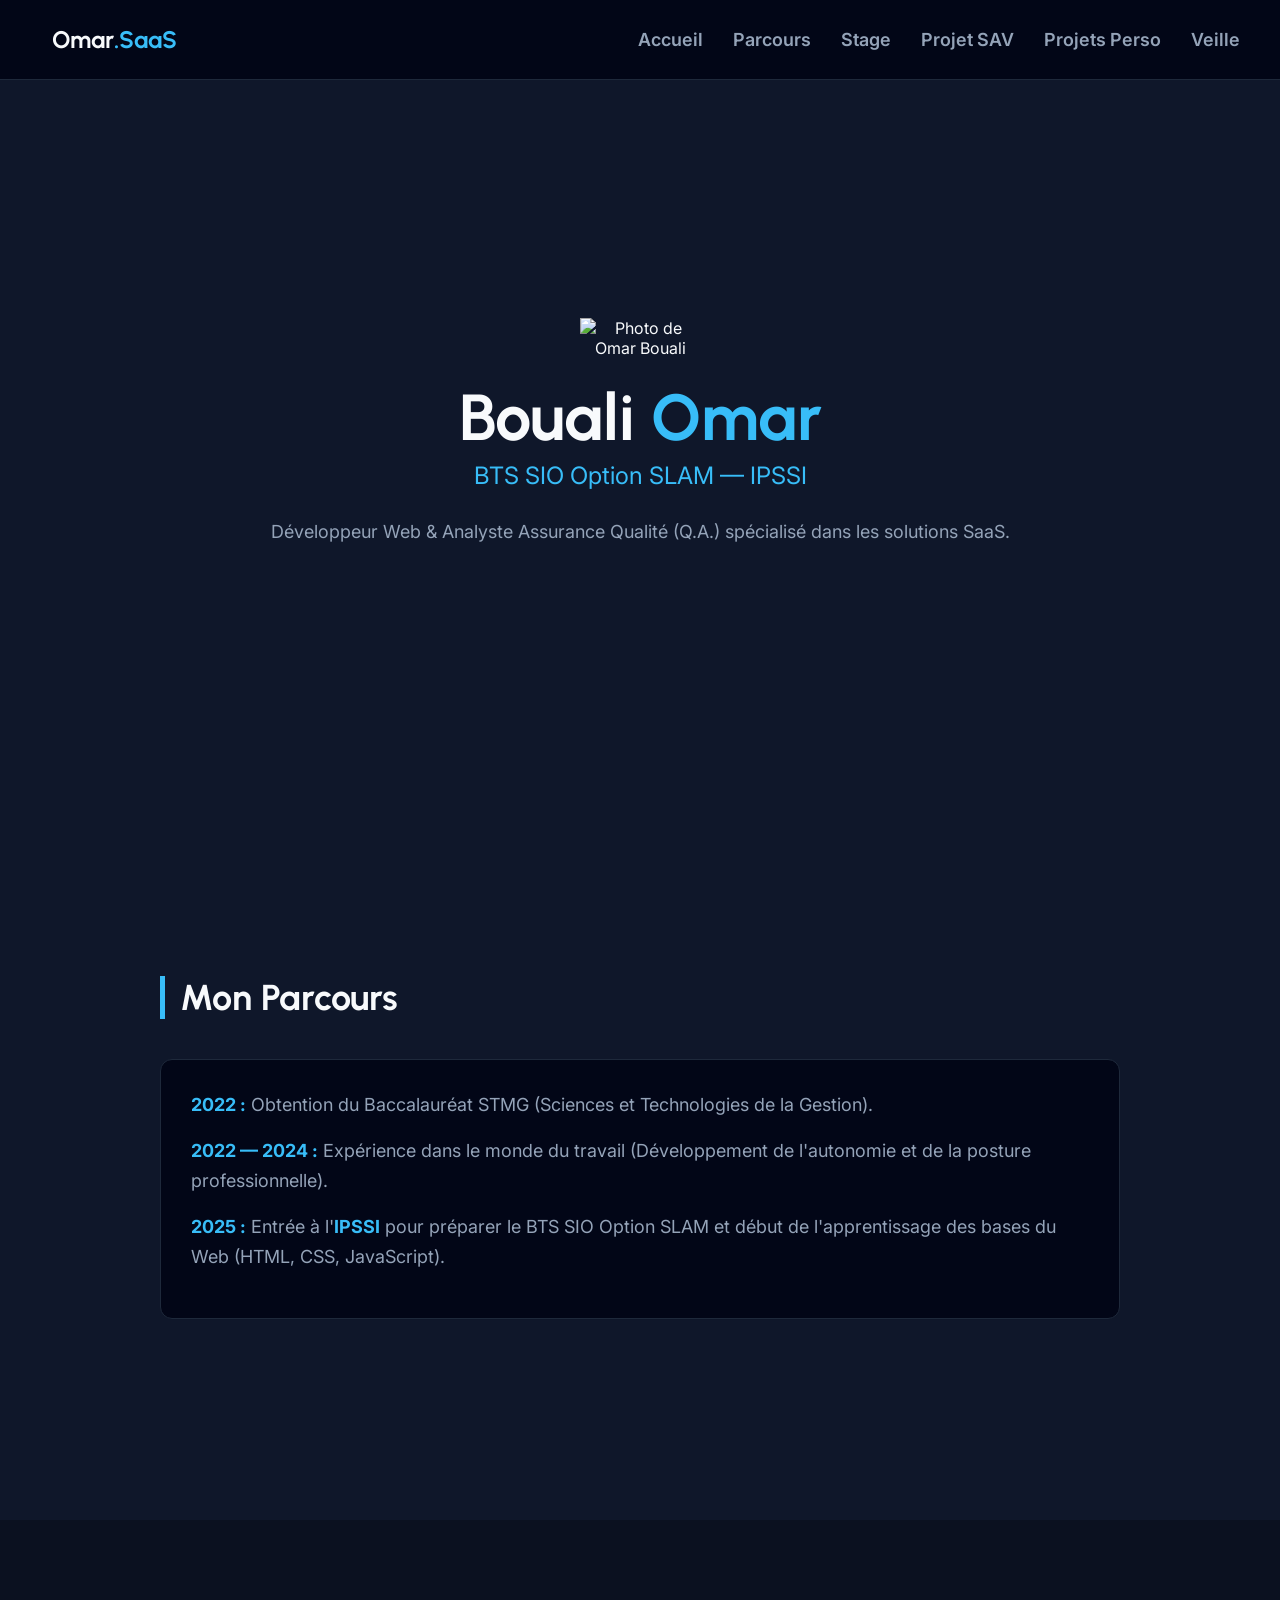
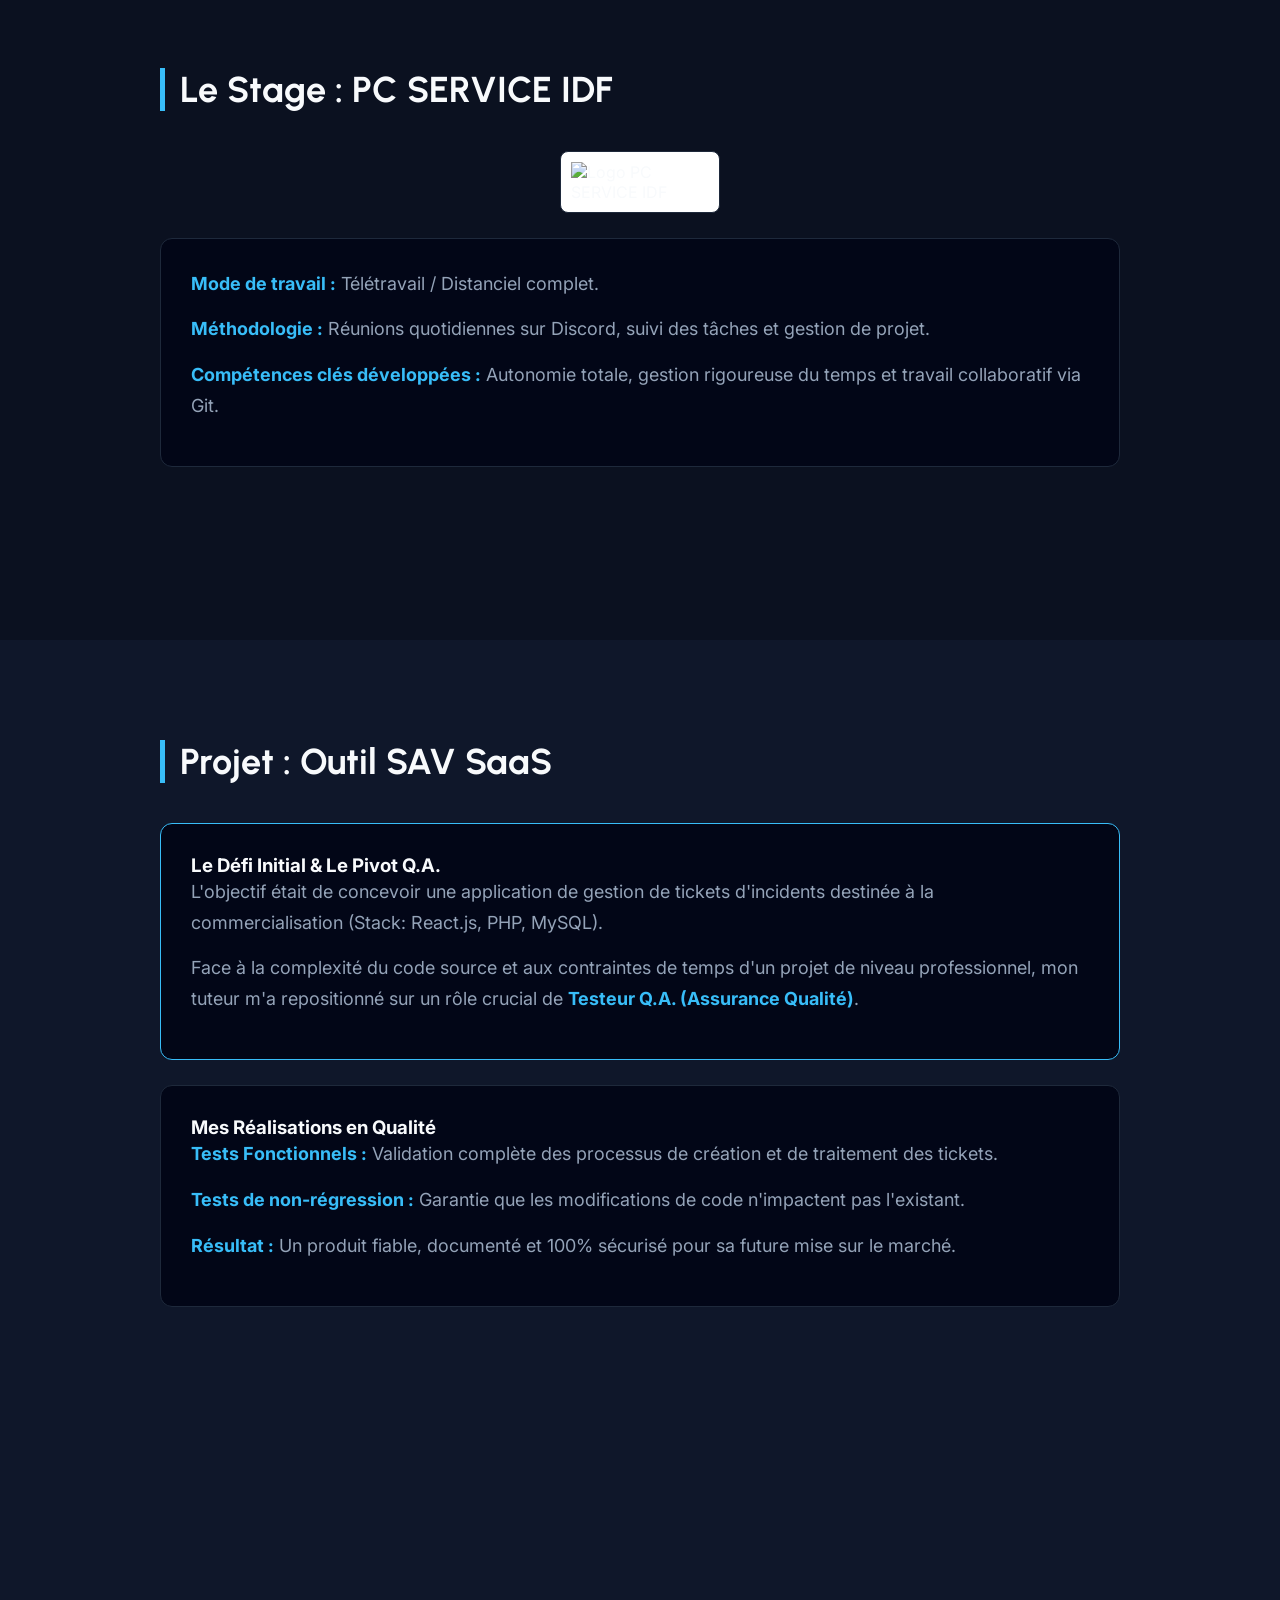
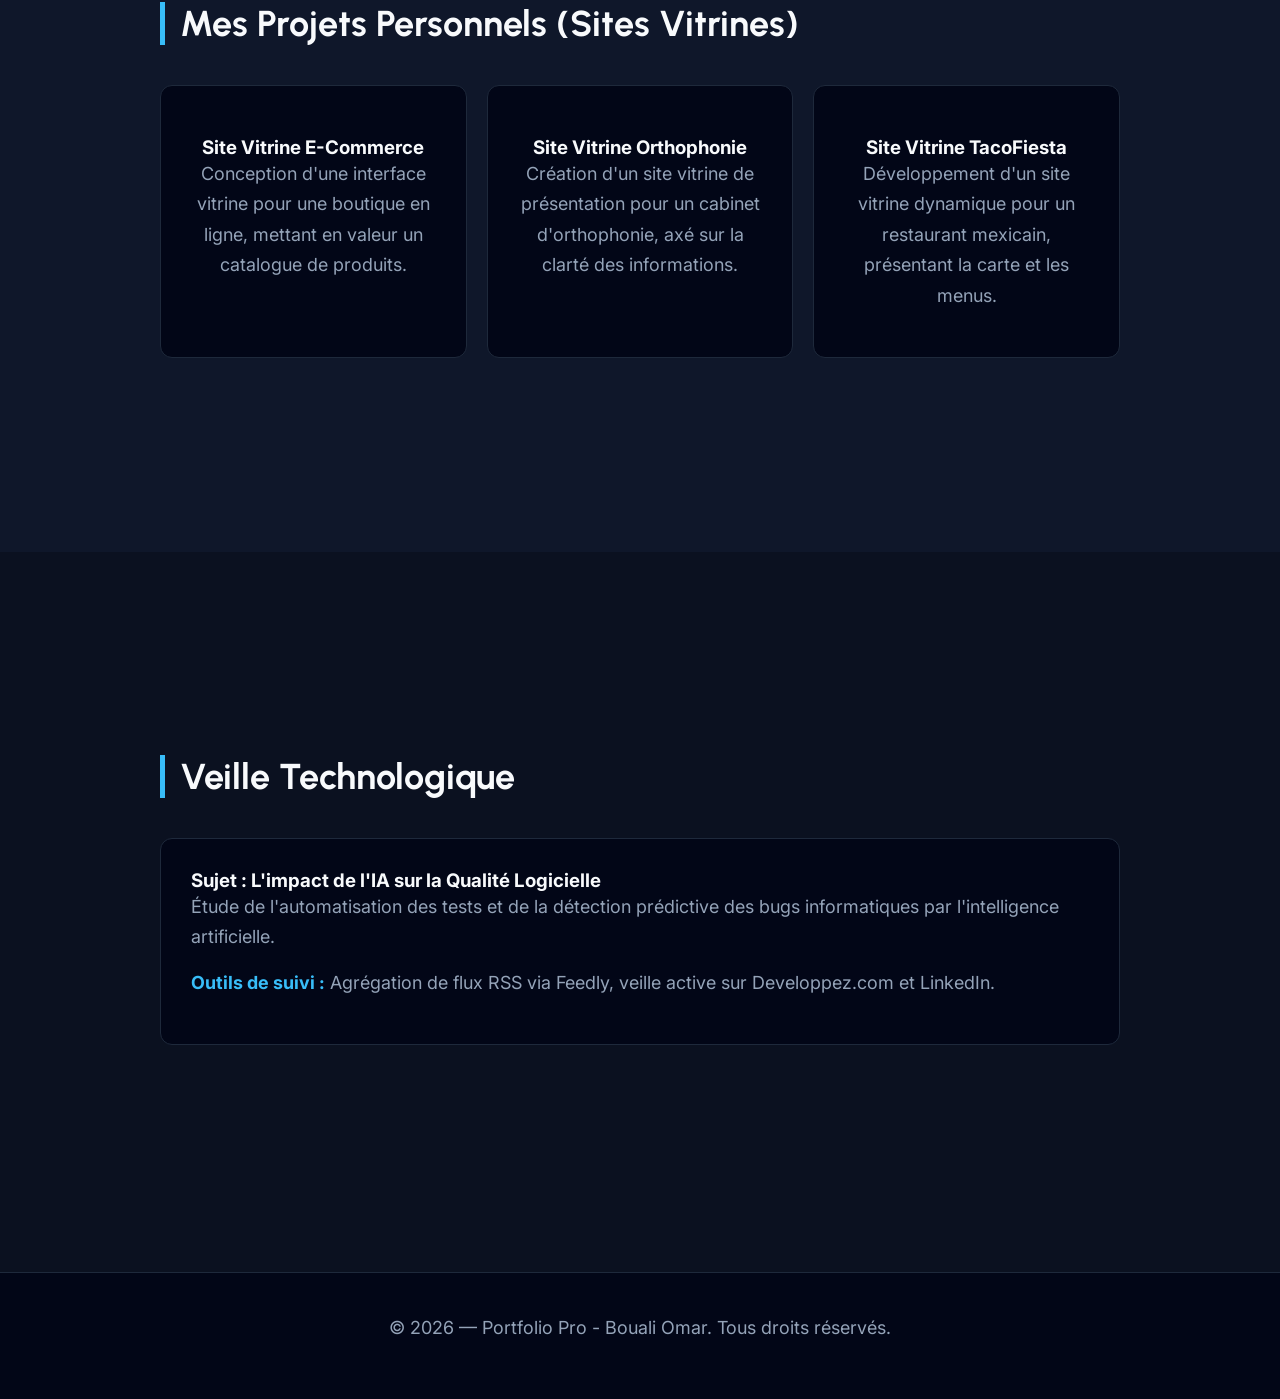
==== index.html @ 0c3270a7 "Rename poindex.html to index.html" ====
<!DOCTYPE html>
<html lang="fr">
<head>
    <meta charset="UTF-8">
    <meta name="viewport" content="width=device-width, initial-scale=1.0">
    <title>Portfolio - Omar Bouali</title>
    <link href="https://fonts.googleapis.com/css2?family=Urbanist:wght@400;700&family=Inter:wght@400;600&display=swap" rel="stylesheet">
    <link rel="stylesheet" href="postyle.css">
</head>
<body>

    <header class="navbar">
        <div class="logo">
            <img src="images_portfolio/logo.png" alt="" class="nav-logo-mini"> Omar<span>.SaaS</span>
        </div>
        
        <nav class="nav-menu" id="navMenu">
            <a href="#accueil" class="nav-link">Accueil</a>
            <a href="#parcours" class="nav-link">Parcours</a>
            <a href="#stage" class="nav-link">Stage</a>
            <a href="#projet" class="nav-link">Projet SAV</a>
            <a href="#projets" class="nav-link">Projets Perso</a>
            <a href="#veille" class="nav-link">Veille</a>
        </nav>

        <button class="burger-btn" id="burgerBtn">
            <span></span>
            <span></span>
            <span></span>
        </button>
    </header>

    <section id="accueil" class="section hero">
        <div class="container">
            <img src="images_portfolio/bg.png" alt="Photo de Omar Bouali" class="hero-avatar-mini">
            <h1>Bouali <span>Omar</span></h1>
            <p class="subtitle">BTS SIO Option SLAM — IPSSI</p>
            <p>Développeur Web & Analyste Assurance Qualité (Q.A.) spécialisé dans les solutions SaaS.</p>
        </div>
    </section>

    <section id="parcours" class="section">
        <div class="container">
            <h2>Mon Parcours</h2>
            <div class="card">
                <p><strong>2022 :</strong> Obtention du Baccalauréat STMG (Sciences et Technologies de la Gestion).</p>
                <p><strong>2022 — 2024 :</strong> Expérience dans le monde du travail (Développement de l'autonomie et de la posture professionnelle).</p>
                <p><strong>2025 :</strong> Entrée à l'<strong>IPSSI</strong> pour préparer le BTS SIO Option SLAM et début de l'apprentissage des bases du Web (HTML, CSS, JavaScript).</p>
            </div>
        </div>
    </section>

    <section id="stage" class="section bg-dark">
        <div class="container">
            <h2>Le Stage : PC SERVICE IDF</h2>
            
            <img src="images_portfolio/logo entreprise.jpg" alt="Logo PC SERVICE IDF" class="img-logo-stage">
            
            <div class="card">
                <p><strong>Mode de travail :</strong> Télétravail / Distanciel complet.</p>
                <p><strong>Méthodologie :</strong> Réunions quotidiennes sur Discord, suivi des tâches et gestion de projet.</p>
                <p><strong>Compétences clés développées :</strong> Autonomie totale, gestion rigoureuse du temps et travail collaboratif via Git.</p>
            </div>
        </div>
    </section>

    <section id="projet" class="section">
        <div class="container">
            <h2>Projet : Outil SAV SaaS</h2>
            <div class="card highlight-card">
                <h3>Le Défi Initial & Le Pivot Q.A.</h3>
                <p>L'objectif était de concevoir une application de gestion de tickets d'incidents destinée à la commercialisation (Stack: React.js, PHP, MySQL).</p>
                <p>Face à la complexité du code source et aux contraintes de temps d'un projet de niveau professionnel, mon tuteur m'a repositionné sur un rôle crucial de <strong>Testeur Q.A. (Assurance Qualité)</strong>.</p>
            </div>
            <div class="card">
                <h3>Mes Réalisations en Qualité</h3>
                <p><strong>Tests Fonctionnels :</strong> Validation complète des processus de création et de traitement des tickets.</p>
                <p><strong>Tests de non-régression :</strong> Garantie que les modifications de code n'impactent pas l'existant.</p>
                <p><strong>Résultat :</strong> Un produit fiable, documenté et 100% sécurisé pour sa future mise sur le marché.</p>
            </div>
        </div>
    </section>

    <section id="projets" class="section">
        <div class="container">
            <h2>Mes Projets Personnels (Sites Vitrines)</h2>
            <div class="projets-grid">
                
                <div class="card card-projet">
                    <img src="images_portfolio/logoboutiqueenligne.png" alt="" class="img-logo-projet">
                    <h3>Site Vitrine E-Commerce</h3>
                    <p>Conception d'une interface vitrine pour une boutique en ligne, mettant en valeur un catalogue de produits.</p>
                </div>

                <div class="card card-projet">
                    <img src="images_portfolio/logoortho.png" alt="" class="img-logo-projet">
                    <h3>Site Vitrine Orthophonie</h3>
                    <p>Création d'un site vitrine de présentation pour un cabinet d'orthophonie, axé sur la clarté des informations.</p>
                </div>

                <div class="card card-projet">
                    <img src="images_portfolio/logo.png" alt="" class="img-logo-projet">
                    <h3>Site Vitrine TacoFiesta</h3>
                    <p>Développement d'un site vitrine dynamique pour un restaurant mexicain, présentant la carte et les menus.</p>
                </div>

            </div>
        </div>
    </section>

    <section id="veille" class="section bg-dark">
        <div class="container">
            <h2>Veille Technologique</h2>
            <div class="card">
                <h3>Sujet : L'impact de l'IA sur la Qualité Logicielle</h3>
                <p>Étude de l'automatisation des tests et de la détection prédictive des bugs informatiques par l'intelligence artificielle.</p>
                <p><strong>Outils de suivi :</strong> Agrégation de flux RSS via Feedly, veille active sur Developpez.com et LinkedIn.</p>
            </div>
        </div>
    </section>

    <footer class="site-footer">
        <p>&copy; 2026 — Portfolio Pro - Bouali Omar. Tous droits réservés.</p>
    </footer>

    <script src="script.js"></script>
</body>
</html>
---- postyle.css ----
/* ========================================================== */
/* STYLES GÉNÉRAUX & RESET */
/* ========================================================== */
* {
    box-sizing: border-box;
    margin: 0;
    padding: 0;
}

/* Configuration du comportement global du site */
html {
    scroll-behavior: smooth; /* Permet un défilement fluide et élégant lors du clic sur le menu */
}

body {
    background-color: #0f172a; /* Fond bleu nuit "cyber" */
    color: #f8fafc; /* Texte blanc cassé */
    font-family: 'Inter', sans-serif;
    padding-top: 80px; /* Évite que le menu fixe ne cache le haut de tes sections */
}

.container {
    width: 100%;
    max-width: 1000px;
    margin: 0 auto;
    padding: 0 20px;
}

/* ========================================================== */
/* BARRE DE NAVIGATION (NAVBAR) & LOGO NAV */
/* ========================================================== */
.navbar {
    position: fixed; /* Reste collé en haut de l'écran pendant le défilement */
    top: 0;
    left: 0;
    width: 100%;
    height: 80px;
    background-color: #020617; /* Fond noir profond */
    border-bottom: 1px solid #1e293b; /* Petite ligne de séparation moderne */
    display: flex;
    justify-content: space-between;
    align-items: center;
    padding: 0 40px;
    z-index: 1000; /* S'assure que le menu passe au-dessus de tout le reste */
}

.logo {
    font-family: 'Urbanist', sans-serif;
    font-size: 24px;
    font-weight: 700;
    display: flex;
    align-items: center;
}

.logo span {
    color: #38bdf8; /* Couleur accentuée bleu clair */
}

/* Ajustement du mini logo dans la barre de navigation */
.nav-logo-mini {
    height: 30px;              /* Hauteur parfaite et discrète */
    width: auto;               /* Garde le bon ratio sans déformer */
    vertical-align: middle;
    margin-right: 12px;        /* Donne de l'espace avec le texte "Omar.SaaS" */
}

/* Liens du menu sur ordinateur */
.nav-menu {
    display: flex;
    gap: 30px;
}

.nav-link {
    color: #94a3b8;
    text-decoration: none;
    font-size: 18px;
    font-weight: 600;
    transition: color 0.2s;
}

.nav-link:hover {
    color: #38bdf8; /* Change de couleur au survol */
}

/* BOUTON BURGER (Caché par défaut sur grand écran) */
.burger-btn {
    display: none;
    flex-direction: column;
    justify-content: space-between;
    width: 30px;
    height: 20px;
    background: none;
    border: none;
    cursor: pointer;
}

/* Les 3 barres horizontales du burger */
.burger-btn span {
    width: 100%;
    height: 3px;
    background-color: #f8fafc;
    border-radius: 2px;
}

/* ========================================================== */
/* SECTIONS & CONTENU DE L'ACCUEIL */
/* ========================================================== */
.section {
    padding: 100px 0; /* Espacement interne pour aérer chaque partie */
    min-height: 80vh;
    display: flex;
    align-items: center;
}

.bg-dark {
    background-color: #0b1120; /* Alternance de couleur de fond pour casser la monotonie */
}

.hero .container {
    text-align: center; /* Centre le contenu de l'accueil */
}

.hero h1 {
    font-size: 65px;
    font-family: 'Urbanist', sans-serif;
}

.hero h1 span {
    color: #38bdf8;
}

/* Ajustement du logo d'accueil (Avatar) */
.hero-avatar-mini {
    max-width: 120px;          /* Empêche le logo de devenir géant */
    height: auto;
    display: block;
    margin: 0 auto 20px auto;  /* Centre l'image et l'écarte du titre */
}

h2 {
    font-size: 36px;
    font-family: 'Urbanist', sans-serif;
    margin-bottom: 40px;
    border-left: 5px solid #38bdf8;
    padding-left: 15px;
}

.subtitle {
    font-size: 24px;
    color: #38bdf8;
    margin-bottom: 20px;
}

p {
    font-size: 18px;
    line-height: 1.7;
    color: #94a3b8;
    margin-bottom: 15px;
}

strong {
    color: #38bdf8;
}

/* ========================================================== */
/* STYLE DU LOGO DE STAGE (ENTREPRISE) */
/* ========================================================== */
.img-logo-stage {
    max-width: 160px;          /* Ajustement de la taille du logo PC SERVICE IDF */
    height: auto;
    display: block;
    margin: 0 auto 25px auto;  /* Centre le logo et ajoute un espace avec la carte */
    background-color: #ffffff; /* Ajoute un fond blanc propre si l'image a des transparences */
    padding: 10px;
    border-radius: 8px;        /* Bords légèrement arrondis modernisés */
    border: 1px solid #1e293b;
}

/* ========================================================== */
/* STYLE ET GRILLE DES SITES VITRINES (PROJETS PERSO) */
/* ========================================================== */
.projets-grid {
    display: flex;
    gap: 20px;                 /* Crée un espace uniforme de 20px entre tes 3 cartes */
    flex-wrap: wrap;           /* Permet aux cartes de passer à la ligne proprement sur mobile */
    margin-top: 30px;
    width: 100%;
}

.card-projet {
    flex: 1;
    min-width: 280px;          /* Taille minimale d'une carte avant de se réorganiser */
    text-align: center;        /* Centre le texte et l'image à l'intérieur de la carte */
}

/* Ajustement des logos de tes projets */
.img-logo-projet {
    max-height: 60px;          /* Fixe une hauteur maximale harmonieuse pour tous les logos de projets */
    width: auto;
    display: block;
    margin: 0 auto 20px auto;  /* Centre horizontalement l'image dans la carte */
    object-fit: contain;       /* Évite la distorsion des images */
}

/* ========================================================== */
/* BOÎTES DE CONTENU (CARDS) & HOVER EFFECTS */
/* ========================================================== */
.card {
    background-color: #020617;
    border: 1px solid #1e293b;
    padding: 30px;
    border-radius: 12px;
    margin-bottom: 25px;
    transition: 0.2s;          /* Animation fluide de 0.2 seconde lors du survol */
}

/* Comportement au survol de la souris */
.card:hover {
    transform: translateY(-4px); /* Soulève discrètement la boîte */
    border-color: #38bdf8;       /* Illumine la bordure en bleu cyan */
}

/* Classe pour la carte importante (Pivot QA) */
.highlight-card {
    border-color: #38bdf8;
}

/* FOOTER */
.site-footer {
    text-align: center;
    padding: 40px 0;
    background-color: #020617;
    border-top: 1px solid #1e293b;
}

/* ========================================================== */
/* RESPONSIVE DESIGN (MODE SMARTPHONE / MOBILE) */
/* ========================================================== */
@media (max-width: 768px) {
    .burger-btn {
        display: flex; /* On affiche le bouton burger */
    }

    /* Transformation du menu classique en menu mobile déroulant */
    .nav-menu {
        display: none; /* Masqué par défaut sur mobile */
        flex-direction: column;
        position: absolute;
        top: 80px;
        left: 0;
        width: 100%;
        background-color: #020617;
        border-bottom: 1px solid #1e293b;
        padding: 30px;
        gap: 20px;
        text-align: center;
    }

    /* Classe activée par le JavaScript pour ouvrir le menu */
    .nav-menu.open {
        display: flex; 
    }

    .hero h1 {
        font-size: 45px;
    }
}
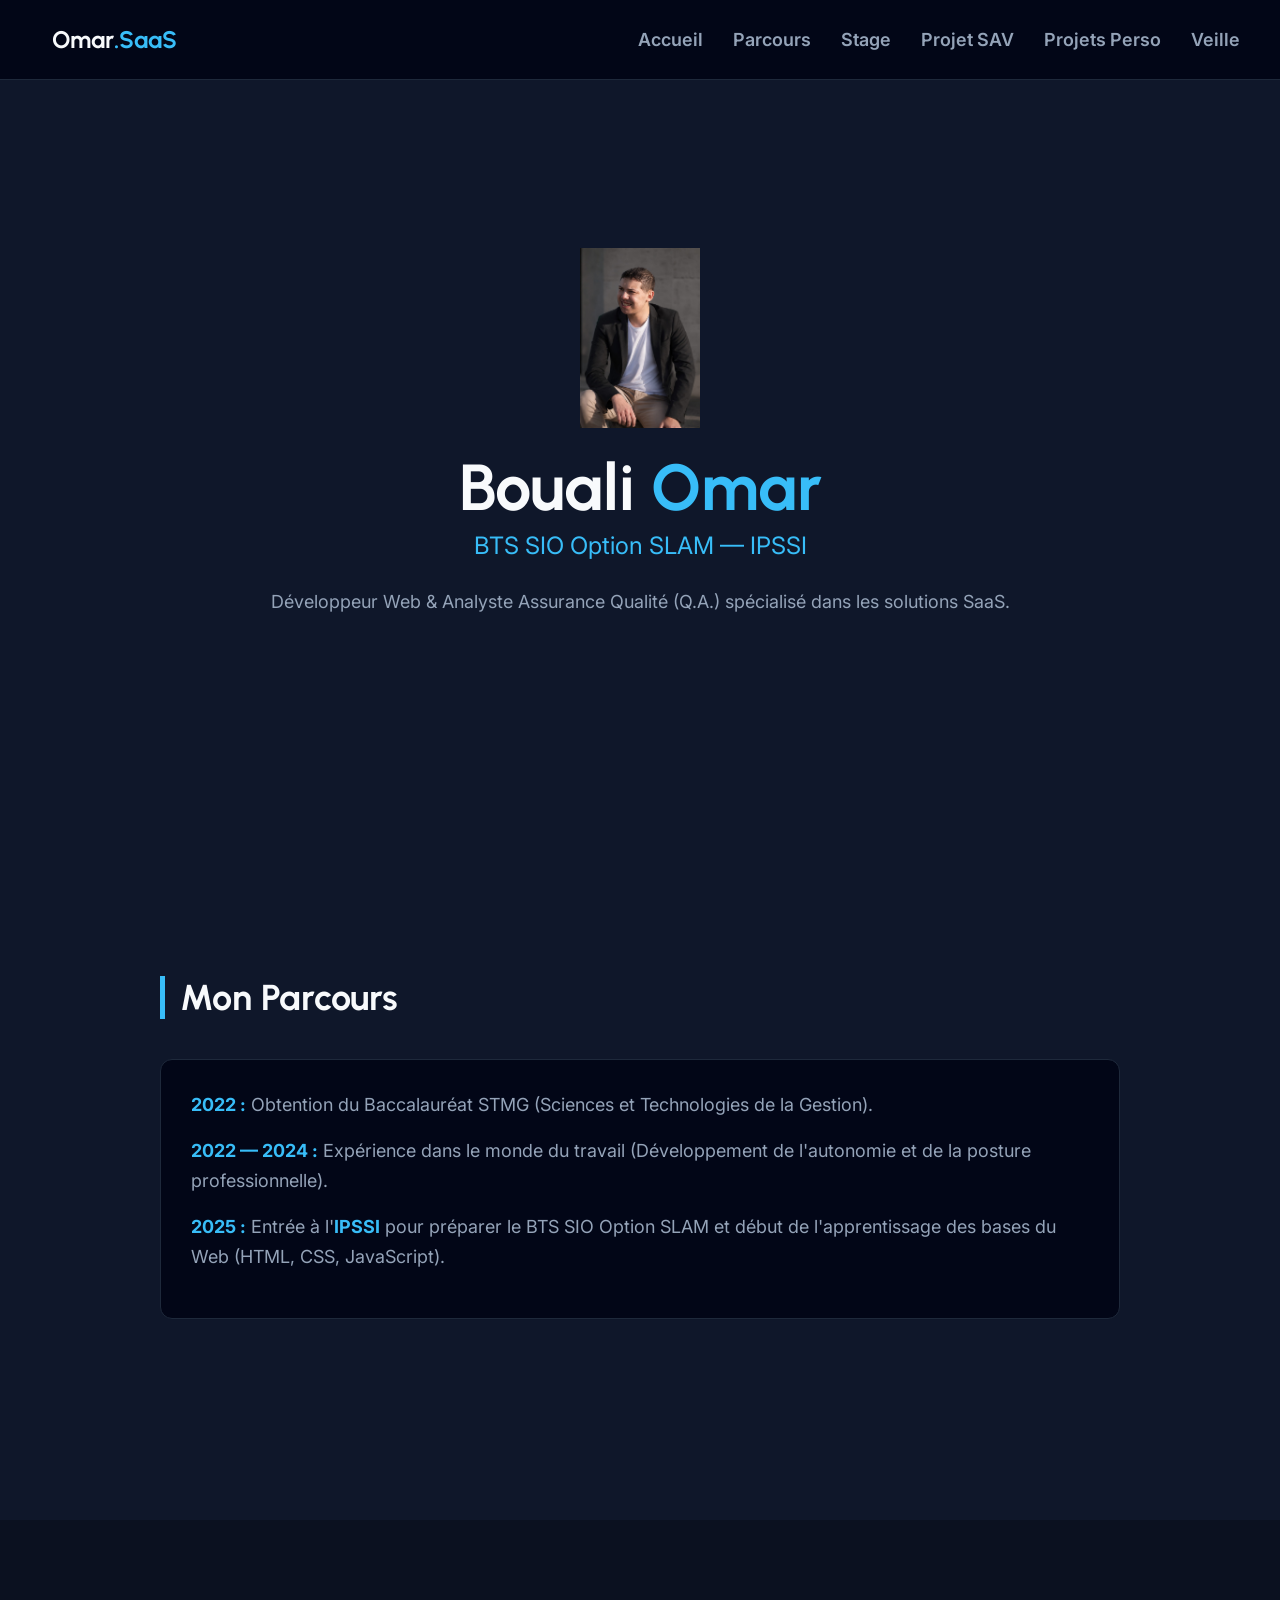
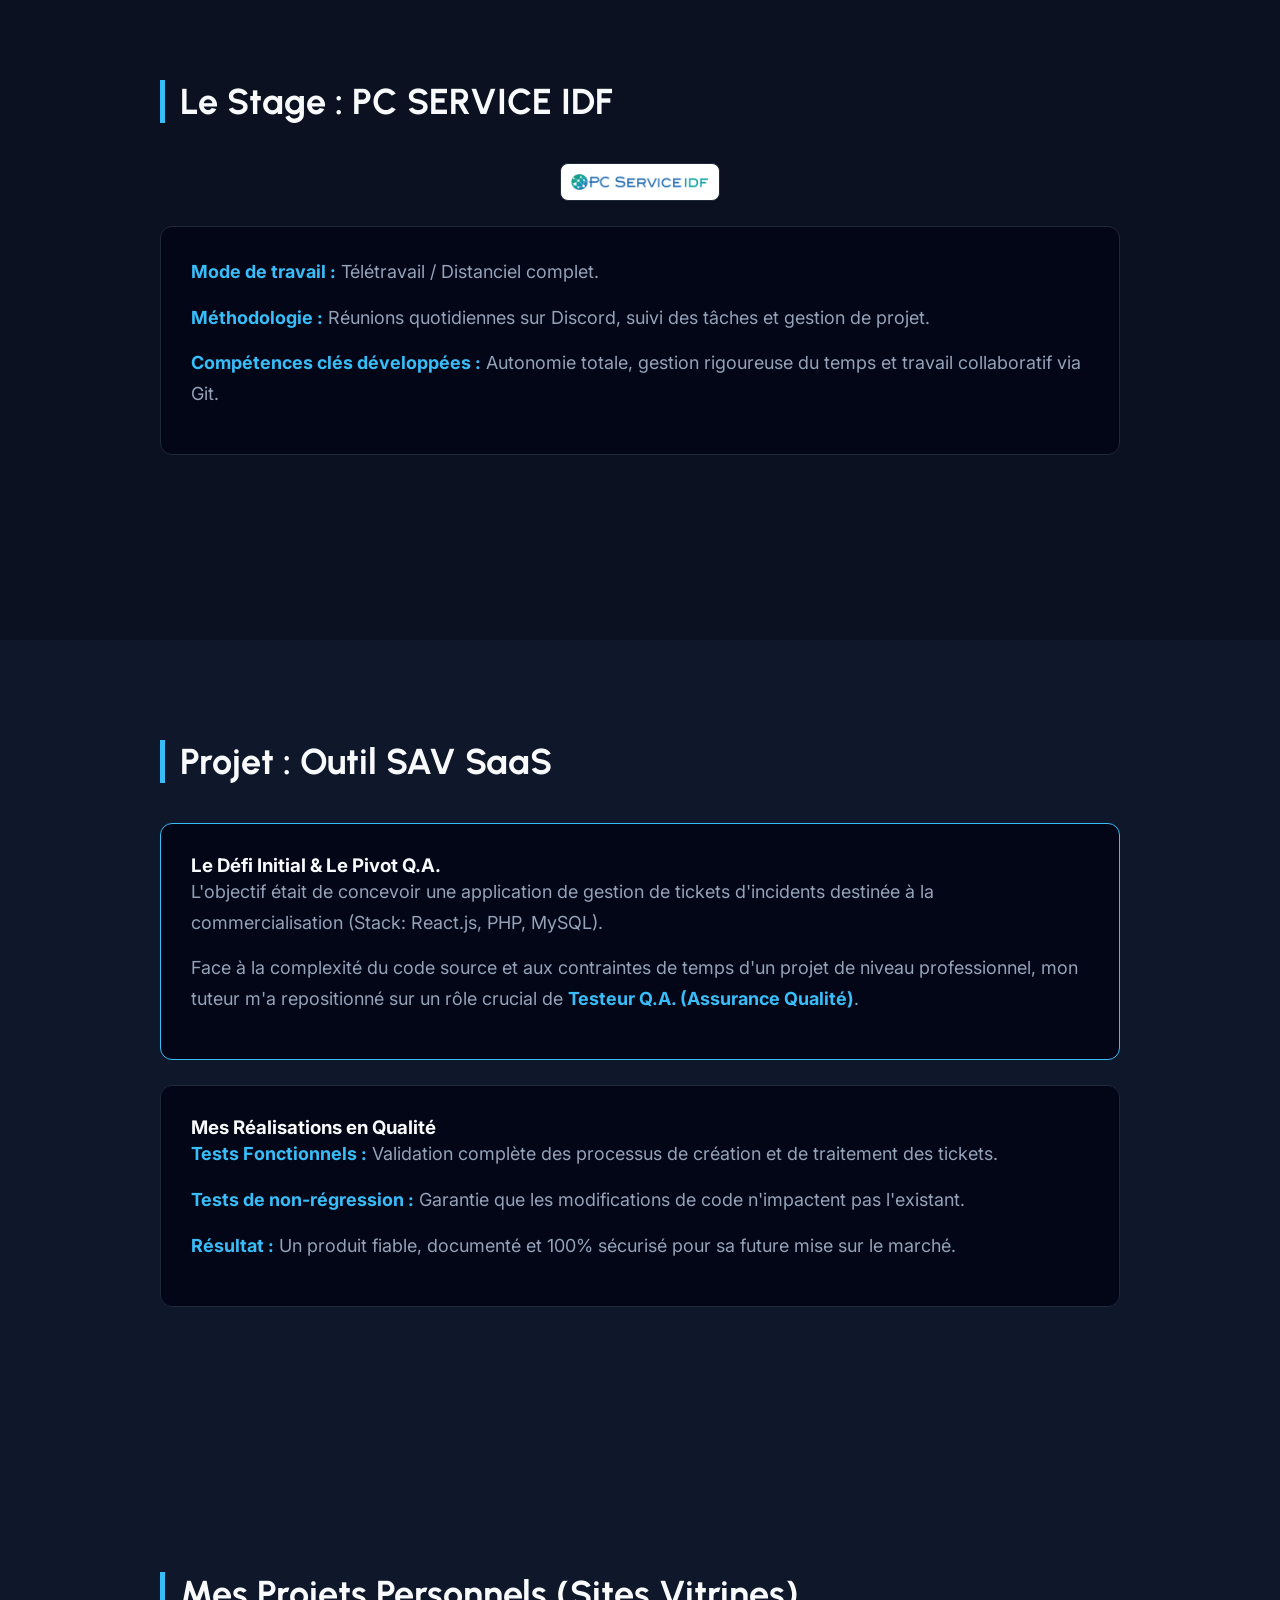
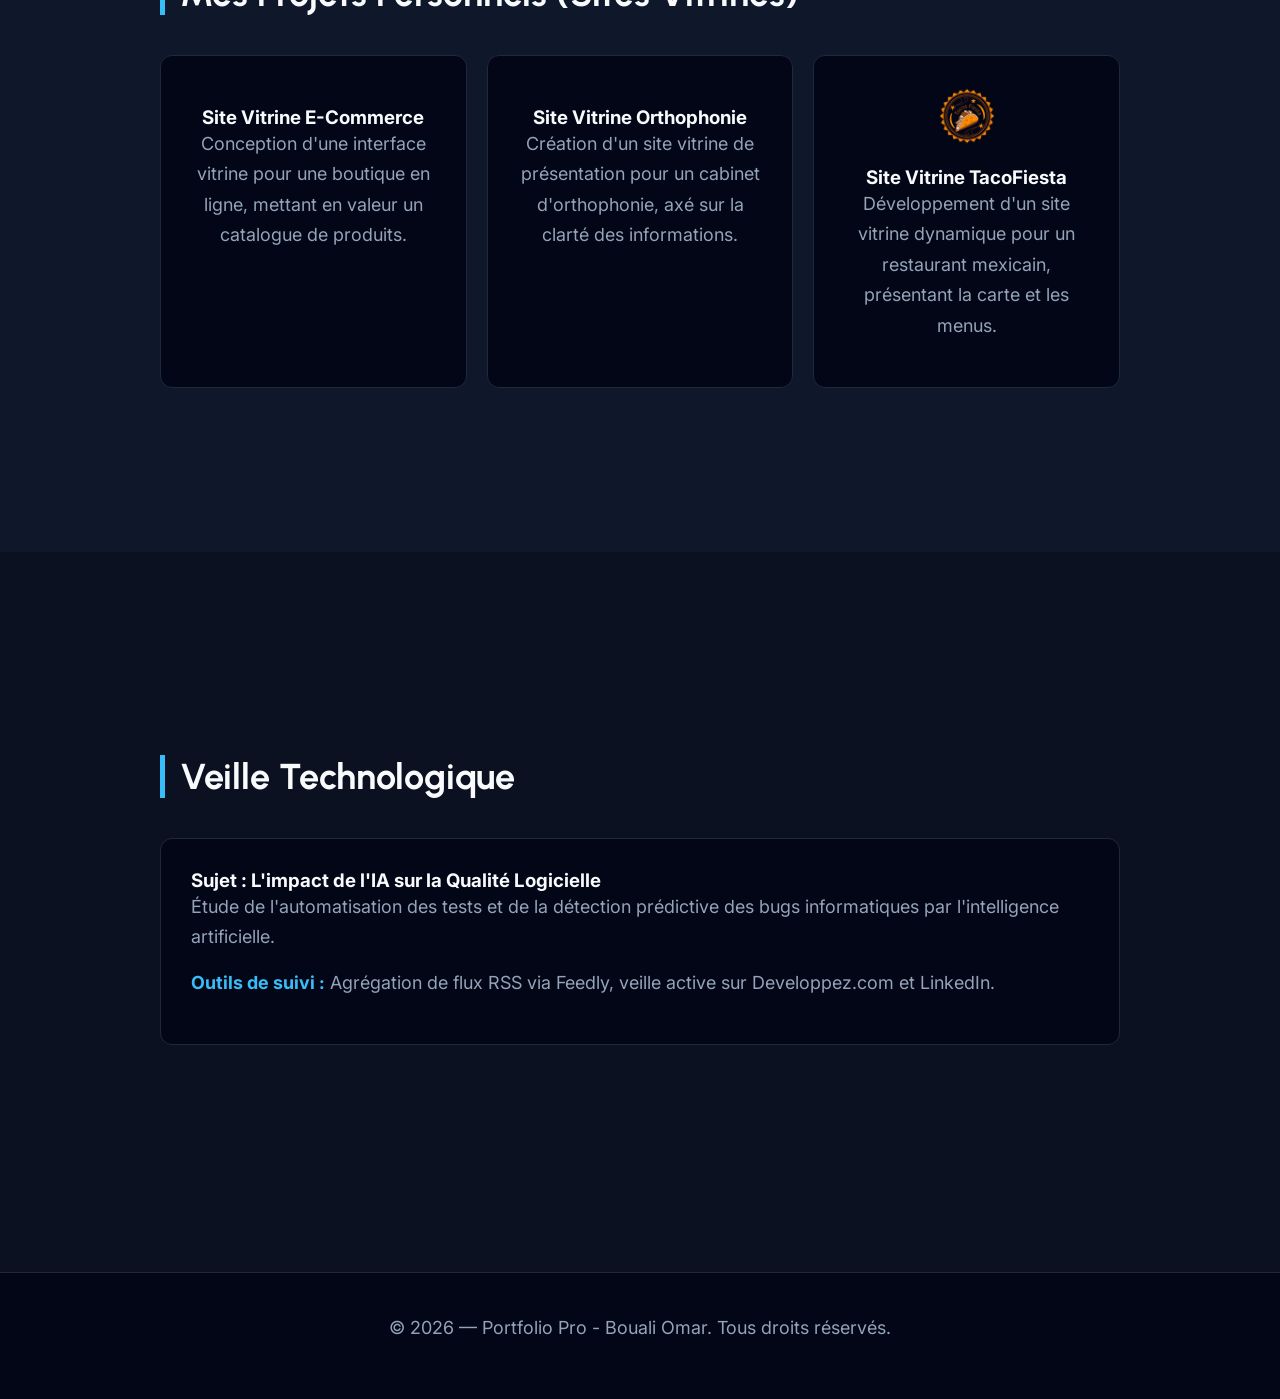
==== commit 5125a2c9: "Fix HTML encoding issues in index.html" ====
--- a/index.html
+++ b/index.html
@@ -11,7 +11,7 @@
 
     <header class="navbar">
         <div class="logo">
-            <img src="images_portfolio/logo.png" alt="" class="nav-logo-mini"> Omar<span>.SaaS</span>
+            <img src=logo.png" alt="" class="nav-logo-mini"> Omar<span>.SaaS</span>
         </div>
         
         <nav class="nav-menu" id="navMenu">
@@ -32,7 +32,7 @@
 
     <section id="accueil" class="section hero">
         <div class="container">
-            <img src="images_portfolio/bg.png" alt="Photo de Omar Bouali" class="hero-avatar-mini">
+            <img src="bg.png" alt="Photo de Omar Bouali" class="hero-avatar-mini">
             <h1>Bouali <span>Omar</span></h1>
             <p class="subtitle">BTS SIO Option SLAM — IPSSI</p>
             <p>Développeur Web & Analyste Assurance Qualité (Q.A.) spécialisé dans les solutions SaaS.</p>
@@ -54,7 +54,7 @@
         <div class="container">
             <h2>Le Stage : PC SERVICE IDF</h2>
             
-            <img src="images_portfolio/logo entreprise.jpg" alt="Logo PC SERVICE IDF" class="img-logo-stage">
+            <img src="logo entreprise.jpg" alt="Logo PC SERVICE IDF" class="img-logo-stage">
             
             <div class="card">
                 <p><strong>Mode de travail :</strong> Télétravail / Distanciel complet.</p>
@@ -99,7 +99,7 @@
                 </div>
 
                 <div class="card card-projet">
-                    <img src="images_portfolio/logo.png" alt="" class="img-logo-projet">
+                    <img src="logo.png" alt="" class="img-logo-projet">
                     <h3>Site Vitrine TacoFiesta</h3>
                     <p>Développement d'un site vitrine dynamique pour un restaurant mexicain, présentant la carte et les menus.</p>
                 </div>
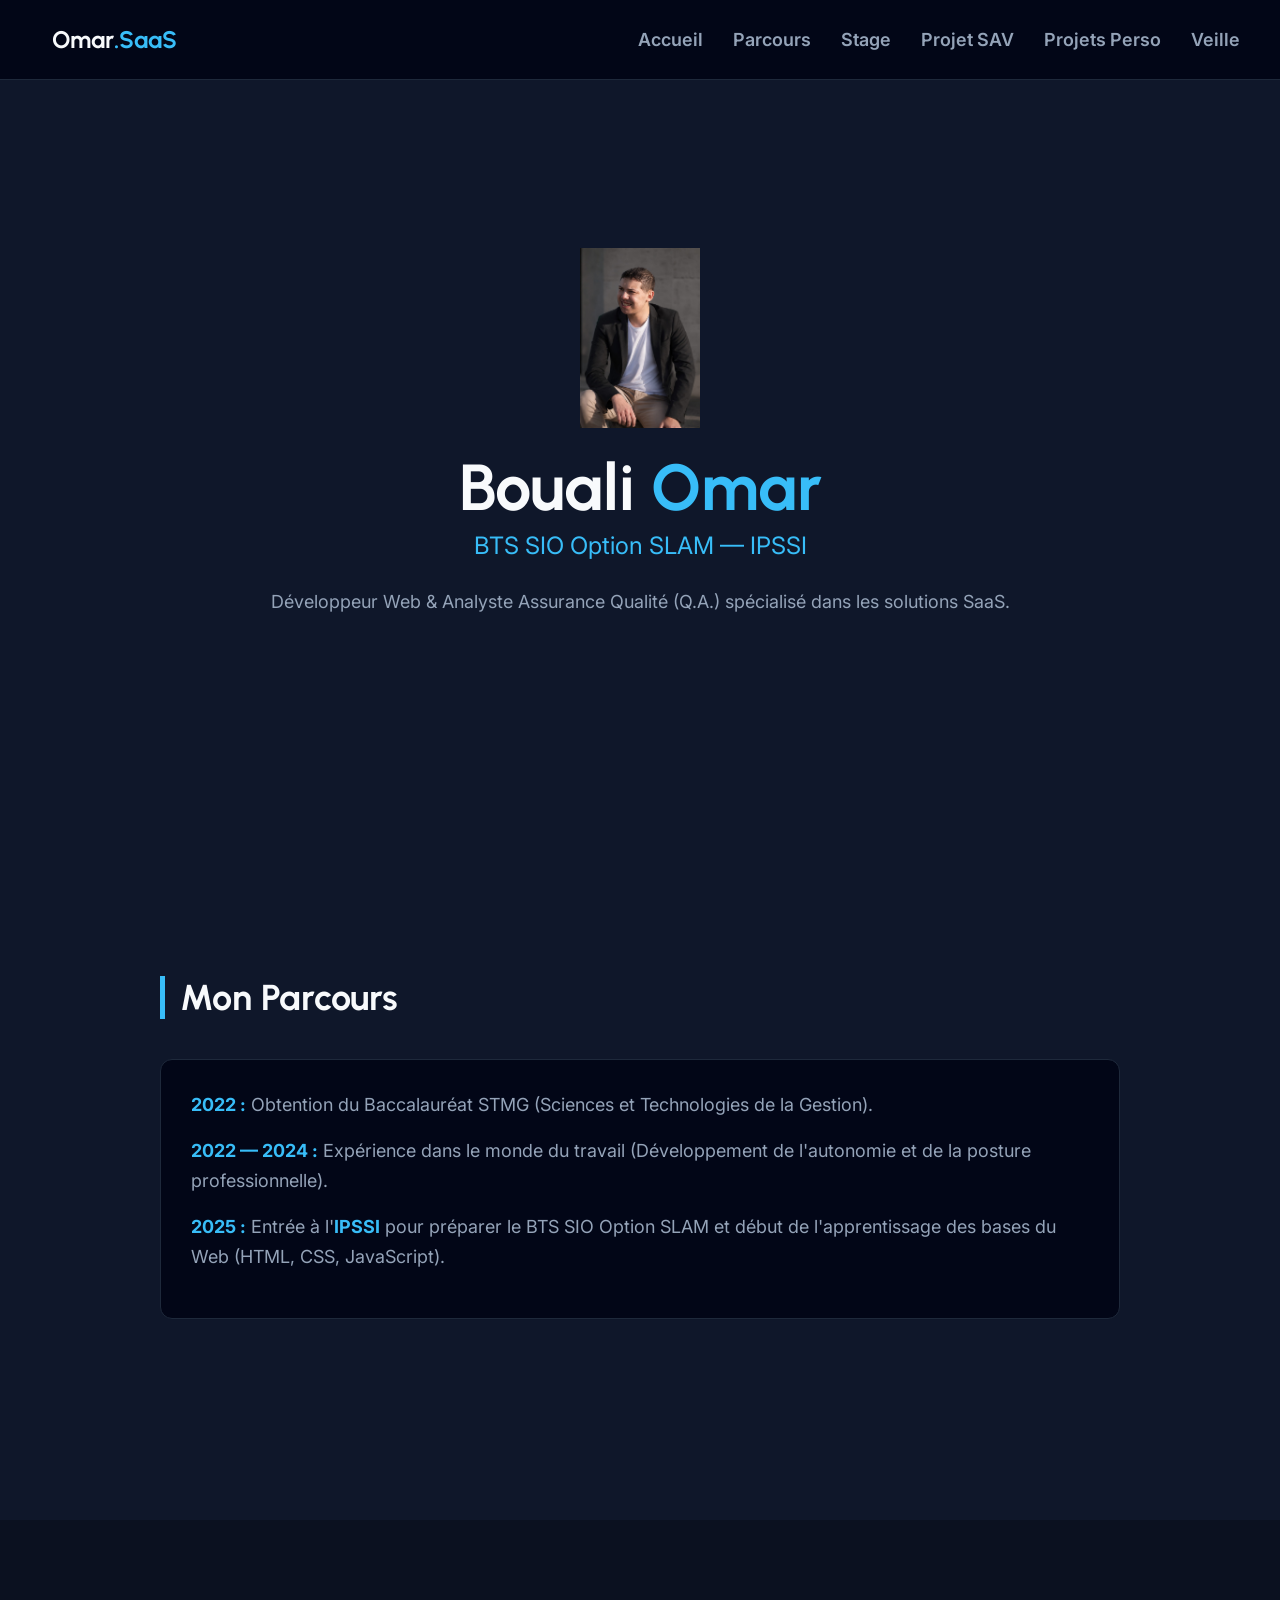
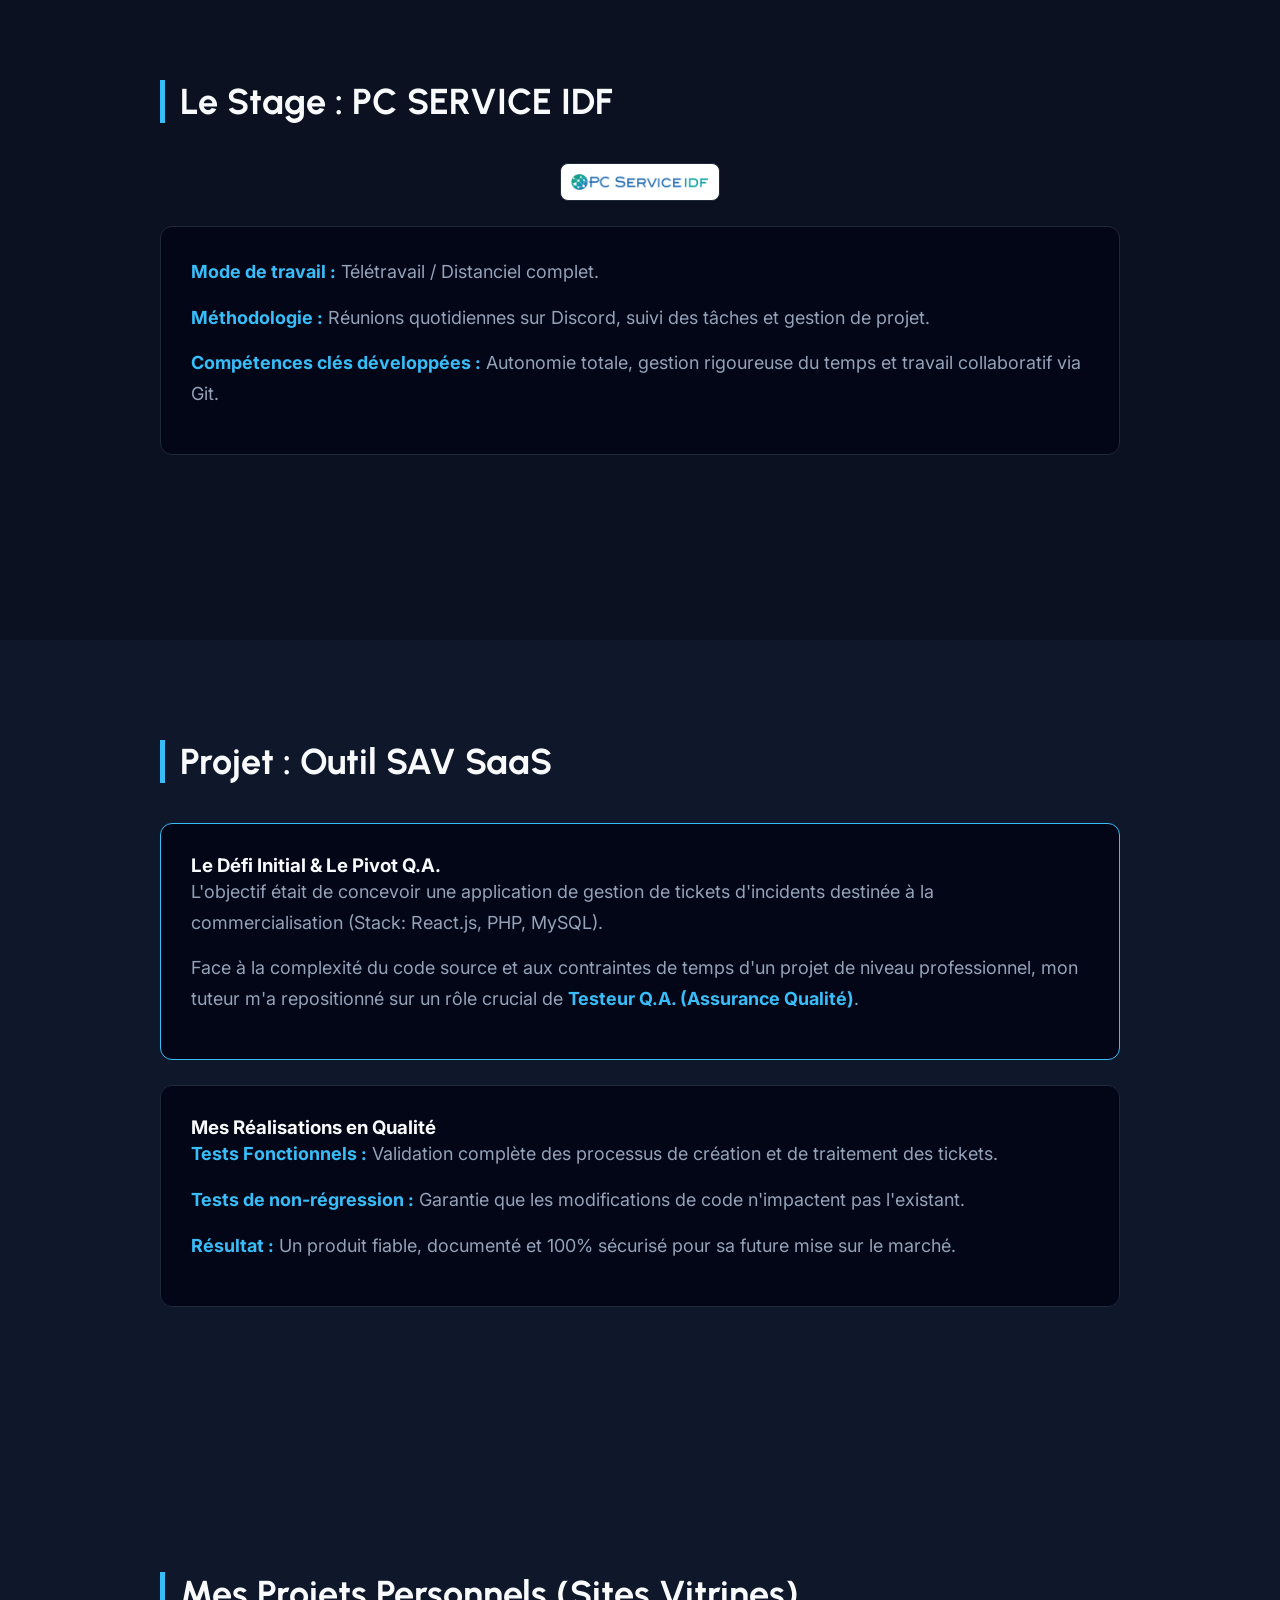
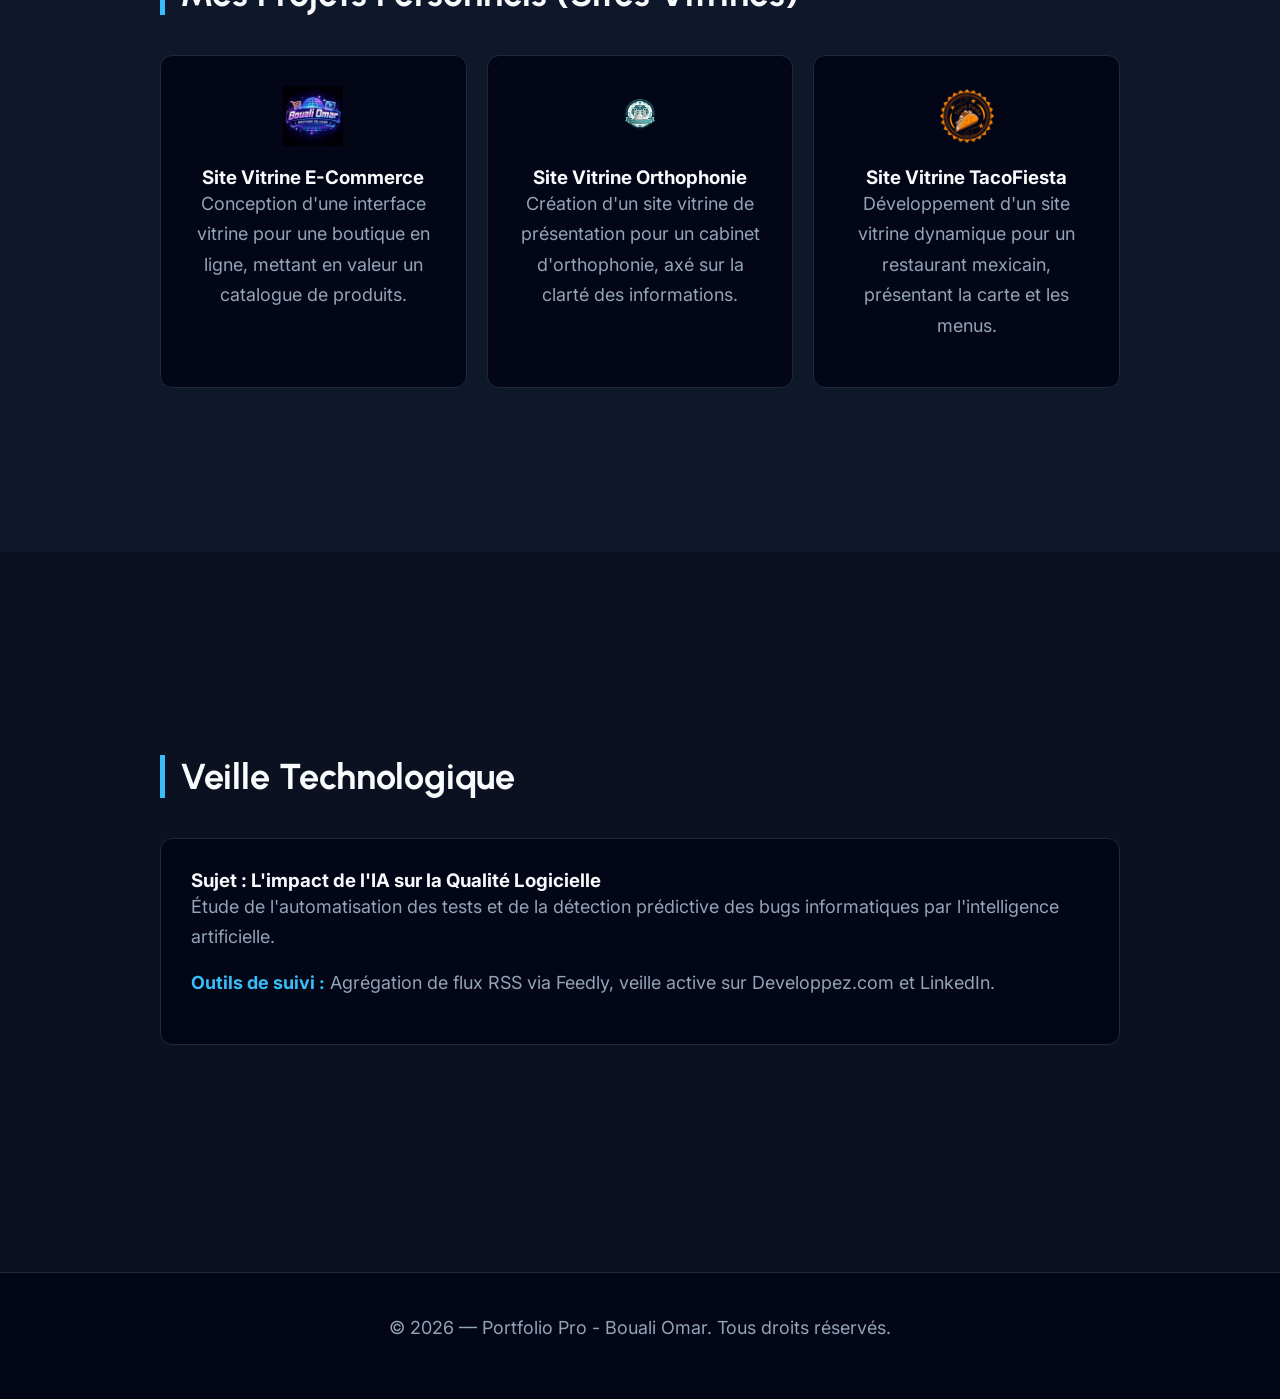
==== commit d558bcd6: "Fix HTML encoding issues in index.html" ====
--- a/index.html
+++ b/index.html
@@ -87,13 +87,13 @@
             <div class="projets-grid">
                 
                 <div class="card card-projet">
-                    <img src="images_portfolio/logoboutiqueenligne.png" alt="" class="img-logo-projet">
+                    <img src="logoboutiqueenligne.png" alt="" class="img-logo-projet">
                     <h3>Site Vitrine E-Commerce</h3>
                     <p>Conception d'une interface vitrine pour une boutique en ligne, mettant en valeur un catalogue de produits.</p>
                 </div>
 
                 <div class="card card-projet">
-                    <img src="images_portfolio/logoortho.png" alt="" class="img-logo-projet">
+                    <img src="logoortho.png" alt="" class="img-logo-projet">
                     <h3>Site Vitrine Orthophonie</h3>
                     <p>Création d'un site vitrine de présentation pour un cabinet d'orthophonie, axé sur la clarté des informations.</p>
                 </div>
